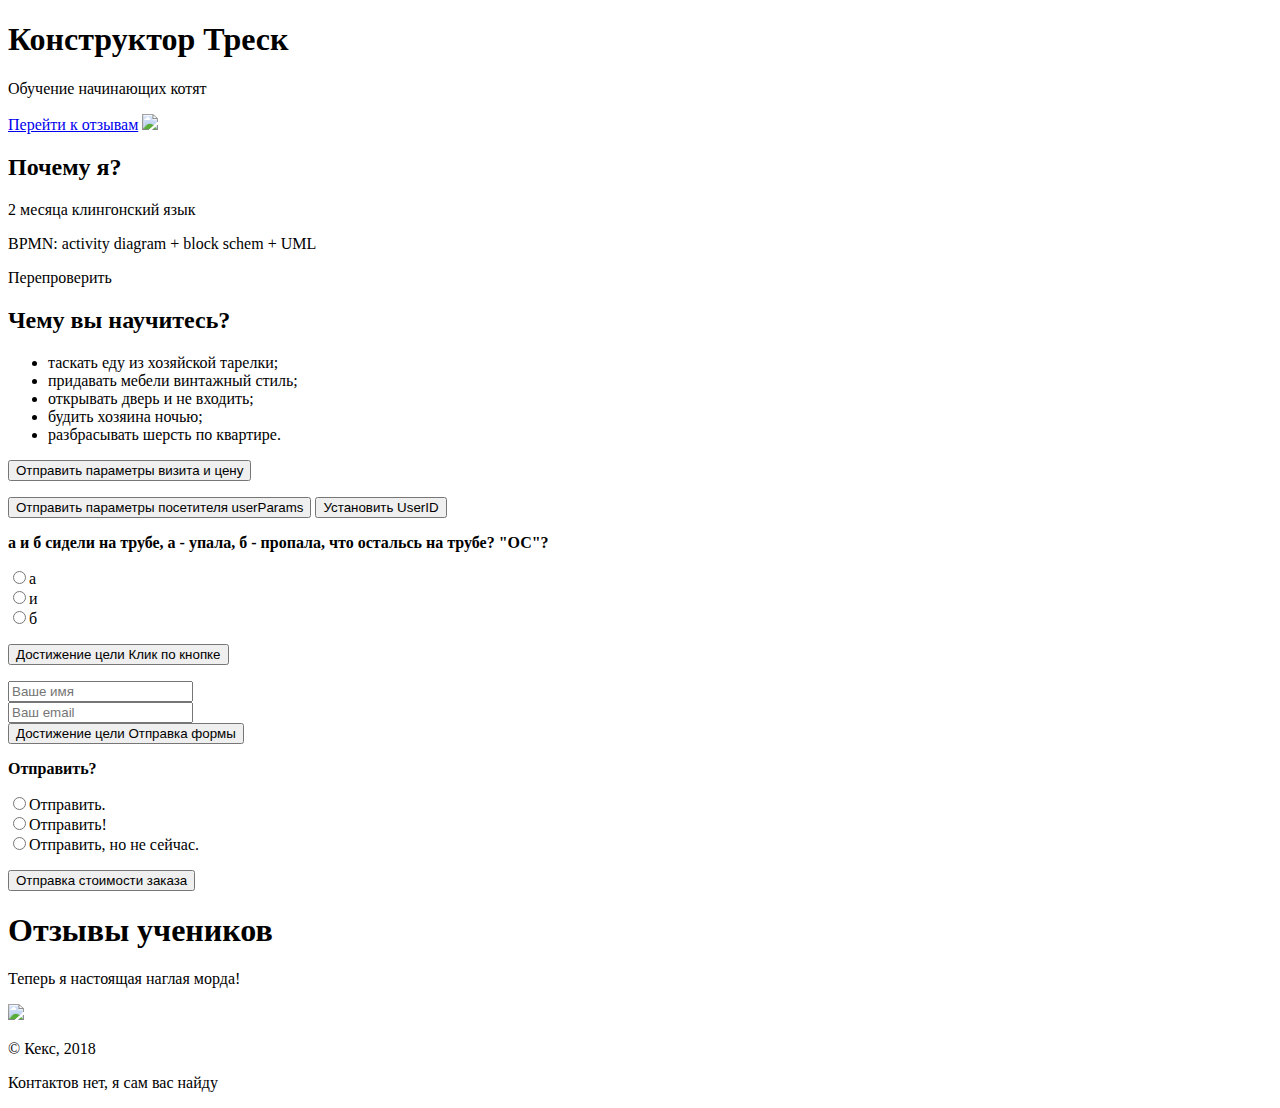
==== docs/index.html @ 1944cae2 "Update and rename page1.html to index.html" ====
<!DOCTYPE html>
<html lang="ru">
  <head>
      <!-- Yandex.Metrika counter -->
    <script type="text/javascript" >
     (function(m,e,t,r,i,k,a){m[i]=m[i]||function(){(m[i].a=m[i].a||[]).push(arguments)};
     m[i].l=1*new Date();k=e.createElement(t),a=e.getElementsByTagName(t)[0],k.async=1,k.src=r,a.parentNode.insertBefore(k,a)})
     (window, document, "script", "https://mc.yandex.ru/metrika/tag.js", "ym");
     ym(57365350, "init", {
        clickmap:true,
        trackLinks:true,
        accurateTrackBounce:true
        }
     );
    </script>
    <noscript><div><img src="https://mc.yandex.ru/watch/57365350" style="position:absolute; left:-9999px;" alt="" /></div></noscript>
    <!-- /Yandex.Metrika counter -->
    <meta charset="utf-8">
    <title>Комиссар Реекс</title>
    <link rel="stylesheet" href="style.css">
    <!-- Google Tag Manager -->
      <script>(function(w,d,s,l,i){w[l]=w[l]||[];w[l].push({'gtm.start':
      new Date().getTime(),event:'gtm.js'});var f=d.getElementsByTagName(s)[0],
      j=d.createElement(s),dl=l!='dataLayer'?'&l='+l:'';j.async=true;j.src=
      'https://www.googletagmanager.com/gtm.js?id='+i+dl;f.parentNode.insertBefore(j,f);
      })(window,document,'script','dataLayer','GTM-TLZTT7D');</script>
    <!-- End Google Tag Manager -->
  </head>
  <body class="page1">
    <!-- Google Tag Manager (noscript) -->
      <noscript><iframe src="https://www.googletagmanager.com/ns.html?id=GTM-TLZTT7D"
      height="0" width="0" style="display:none;visibility:hidden"></iframe></noscript>
    <!-- End Google Tag Manager (noscript) -->
    
    <div class="container">
      <header class="site-header">
        <h1>Конструктор Треск</h1>
        <p>Обучение начинающих котят</p>
        <a href="#feedback">Перейти к отзывам</a>
        <img src="img/keks.png">
      </header>

      <section class="features">
        <h2>Почему я?</h2>
        <p class="feature-kitten">2 месяца клингонский язык</p>
        <p class="feature-train">BPMN: activity diagram + block schem + UML</p>
        <p class="feature-cat">Перепроверить</p>
      </section>

      <section class="skills">
        <h2>Чему вы научитесь?</h2>
        <ul class="skills-list">
          <li class="skills-item">таскать еду из хозяйской тарелки;</li>
          <li class="skills-item standart">придавать мебели винтажный стиль;</li>
          <li class="skills-item standart">открывать дверь и не входить;</li>
          <li class="skills-item vip">будить хозяина ночью;</li>
          <li class="skills-item vip">разбрасывать шерсть по квартире.</li>
        </ul>
      </section>

      <!-- Отправка параметров визита и цены визита -->
      <script type="text/javascript">
          var visitParams =
          {
             test: {myVisitParam: 20200207}
          };
          var goalVisitParams =
          {
             order_price: 63.32,
             currency: "RUB"
          };  
      </script>
      <input type="button" onclick="ym(57365350, 'params', visitParams, goalVisitParams); ;return true;" value="Отправить параметры визита и цену" />

      <section id="userParams">
        <p id="param"></p>
        <form action="">
          <!-- Отправка парамтеров посетителя -->
          <input type="button" onclick="ym(57365350, 'userParams', {pets: 3,vet: true,food: 14});; return true;" value="Отправить параметры посетителя userParams" />
          <!-- Установка UserID -->
          <input type="button" onclick="ym(57365350, 'setUserID', 'UID6111');;return true;" value="Установить UserID" />
        </form>
      </section>

      <!-- Достижение цели при клике по кнопке -->
      <script type="text/javascript">
          var goalParams = {
             order_price: 1000.35,
             currency: "RUB"
          }
      </script>
      <form action="" method="get">
            <p><b>а и б сидели на трубе, а - упала, б - пропала, что остальсь на трубе? &quot;ОС&quot;?</b></p>
            <p><input type="radio" name="answer" value="a1">а<Br>
            <input type="radio" name="answer" value="a2">и<Br>
            <input type="radio" name="answer" value="a3">б</p>
            <p><input type="submit" onsubmit="ym(57365350, 'reachGoal', 'SEND_FORM_POLL', goalParams); return true;" value="Достижение цели Клик по кнопке"></p>
      </form>

      <!-- Достижение цели при отправке формы-->
      <form action="" method="POST" type="submit" onsubmit="ym(57365350, 'reachGoal', 'SEND_SING_UP');return true;"> 
        <input name="name" placeholder="Ваше имя" required> <br>
        <input type="email" name="mail" placeholder="Ваш email" required="Введите Ваш email"> <br>
        <button>Достижение цели Отправка формы</button>
      </form>

      <!-- Передача стоимости заказа из формы -->
      <script type="text/javascript">
      var goalSendOrderForm = {
      order_price: 8000,
      currency: "EUR"
      }
      </script>
      <form action="" method="get" onsubmit="ym(57365350, 'reachGoal', 'SEND_ORDER_FORM', goalSendOrderForm); return true;">
      <p><b>Отправить?</b></p>
            <p><input type="radio" name="answer" value="a1">Отправить.<Br>
            <input type="radio" name="answer" value="a2">Отправить!<Br>
            <input type="radio" name="answer" value="a3">Отправить, но не сейчас.</p>
            <p><input type="submit" onsubmit="ym(57365350, 'reachGoal', 'SEND_FORM_POLL', goalParams); return true;" value="Отправка стоимости заказа"></p>
      </form>

      <section class="feedback" id="feedback">
        <h1>Отзывы учеников</h1>
        <p>Теперь я настоящая наглая морда!</p>
        <img src="img/keks-background-dark.jpg">
      </section>


      <footer class="site-footer">
        <p>© Кекс, 2018</p>
        <p>Контактов нет, я сам вас найду</p>
      </footer>
      
    </div>
  </body>
</html>
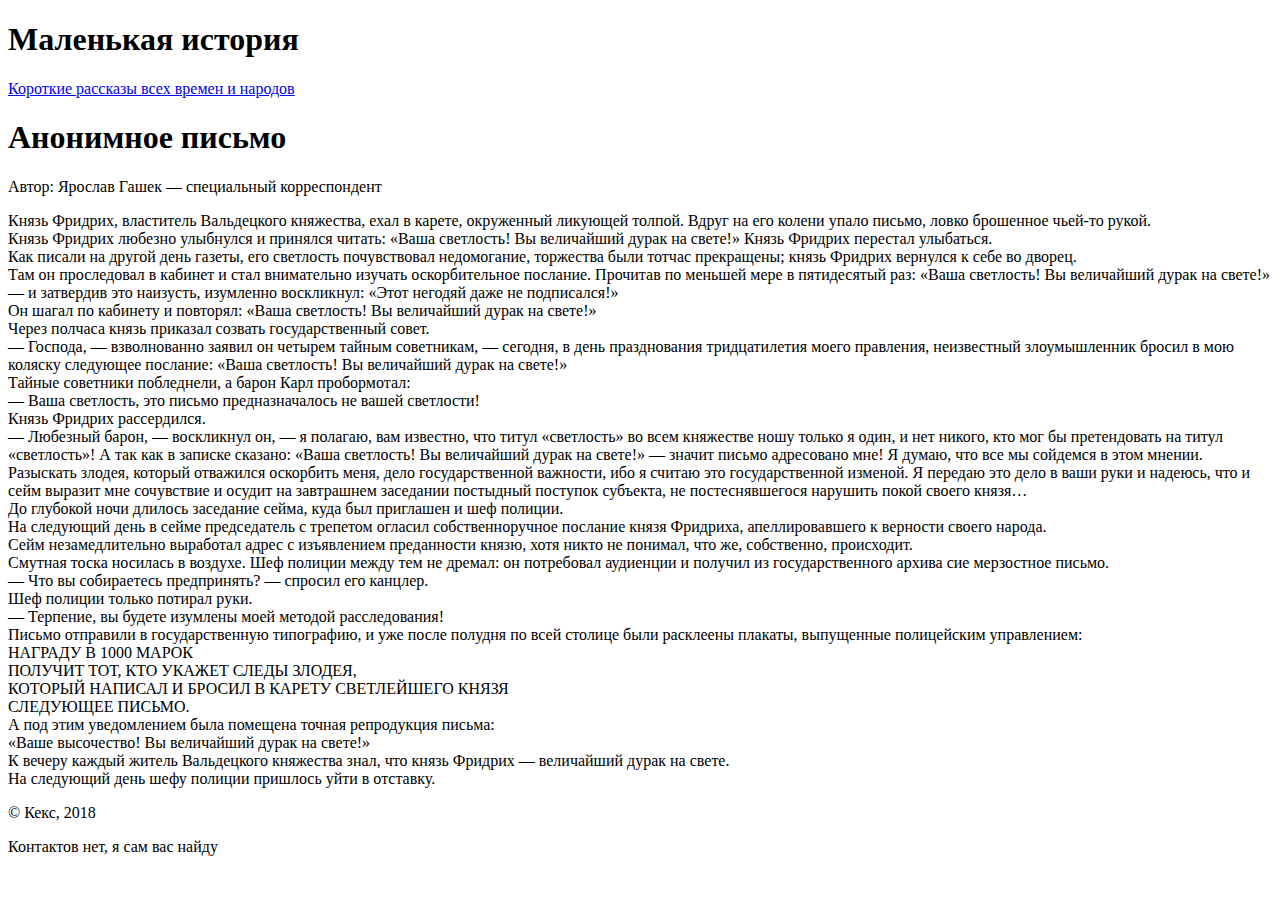
==== commit d453ed87: "little story" ====
--- a/docs/index.html
+++ b/docs/index.html
@@ -1,5 +1,6 @@
 <!DOCTYPE html>
 <html lang="ru">
+<!-- Vocabulary  -->
   <head>
       <!-- Yandex.Metrika counter -->
     <script type="text/javascript" >
@@ -13,7 +14,9 @@
         }
      );
     </script>
-    <noscript><div><img src="https://mc.yandex.ru/watch/57365350" style="position:absolute; left:-9999px;" alt="" /></div></noscript>
+    <noscript>
+      <div><img src="https://mc.yandex.ru/watch/57365350" style="position:absolute; left:-9999px;" alt="" /></div>
+    </noscript>
     <!-- /Yandex.Metrika counter -->
     <meta charset="utf-8">
     <title>Комиссар Реекс</title>
@@ -34,96 +37,53 @@
     
     <div class="container">
       <header class="site-header">
-        <h1>Конструктор Треск</h1>
-        <p>Обучение начинающих котят</p>
-        <a href="#feedback">Перейти к отзывам</a>
-        <img src="img/keks.png">
+        <h1>Маленькая история</h1>
+        <p>
+         <a href="https://zen.yandex.ru/azibuli">Короткие рассказы всех времен и народов</a>
+        </p>
       </header>
+     
+      <div itemscope itemtype="http://schema.org/NewsArticle">
+        <h1 itemprop="headline">Анонимное письмо</h1>
+        <p itemprop="author" itemscope itemtype="http://schema.org/Person"> 
+           Автор: <span itemprop="name">Ярослав Гашек</span> — 
+           <span itemprop="jobTitle">специальный корреспондент</span> </p>
+        <p itemprop="articleBody">Князь Фридрих, властитель Вальдецкого княжества, ехал в карете, окруженный ликующей толпой. Вдруг на его колени упало письмо, ловко брошенное чьей-то рукой.<br>
+          Князь Фридрих любезно улыбнулся и принялся читать: «Ваша светлость! Вы величайший дурак на свете!»
+          Князь Фридрих перестал улыбаться.<br>
+          Как писали на другой день газеты, его светлость почувствовал недомогание, торжества были тотчас прекращены; князь Фридрих вернулся к себе во дворец.<br>
+          Там он проследовал в кабинет и стал внимательно изучать оскорбительное послание. Прочитав по меньшей мере в пятидесятый раз: «Ваша светлость! Вы величайший дурак на свете!» — и затвердив это наизусть, изумленно воскликнул: «Этот негодяй даже не подписался!»<br>
+          Он шагал по кабинету и повторял: «Ваша светлость! Вы величайший дурак на свете!»<br>
+          Через полчаса князь приказал созвать государственный совет.<br>
+          — Господа, — взволнованно заявил он четырем тайным советникам, — сегодня, в день празднования тридцатилетия моего правления, неизвестный злоумышленник бросил в мою коляску следующее послание: «Ваша светлость! Вы величайший дурак на свете!»<br>
+          Тайные советники побледнели, а барон Карл пробормотал:<br>
+          — Ваша светлость, это письмо предназначалось не вашей светлости!<br>
+          Князь Фридрих рассердился.<br>
+          — Любезный барон, — воскликнул он, — я полагаю, вам известно, что титул «светлость» во всем княжестве ношу только я один, и нет никого, кто мог бы претендовать на титул «светлость»! А так как в записке сказано: «Ваша светлость! Вы величайший дурак на свете!» — значит письмо адресовано мне! Я думаю, что все мы сойдемся в этом мнении. Разыскать злодея, который отважился оскорбить меня, дело государственной важности, ибо я считаю это государственной изменой. Я передаю это дело в ваши руки и надеюсь, что и сейм выразит мне сочувствие и осудит на завтрашнем заседании постыдный поступок субъекта, не постеснявшегося нарушить покой своего князя…<br>
+          До глубокой ночи длилось заседание сейма, куда был приглашен и шеф полиции.<br>
+          На следующий день в сейме председатель с трепетом огласил собственноручное послание князя Фридриха, апеллировавшего к верности своего народа.<br>
+          Сейм незамедлительно выработал адрес с изъявлением преданности князю, хотя никто не понимал, что же, собственно, происходит.<br>
+          Смутная тоска носилась в воздухе. Шеф полиции между тем не дремал: он потребовал аудиенции и получил из государственного архива сие мерзостное письмо.<br>
+          — Что вы собираетесь предпринять? — спросил его канцлер.<br>
+          Шеф полиции только потирал руки.<br>
+          — Терпение, вы будете изумлены моей методой расследования!<br>
+          Письмо отправили в государственную типографию, и уже после полудня по всей столице были расклеены плакаты, выпущенные полицейским управлением:<br>
 
-      <section class="features">
-        <h2>Почему я?</h2>
-        <p class="feature-kitten">2 месяца клингонский язык</p>
-        <p class="feature-train">BPMN: activity diagram + block schem + UML</p>
-        <p class="feature-cat">Перепроверить</p>
-      </section>
+        </b>НАГРАДУ В 1000 МАРОК<br>
 
-      <section class="skills">
-        <h2>Чему вы научитесь?</h2>
-        <ul class="skills-list">
-          <li class="skills-item">таскать еду из хозяйской тарелки;</li>
-          <li class="skills-item standart">придавать мебели винтажный стиль;</li>
-          <li class="skills-item standart">открывать дверь и не входить;</li>
-          <li class="skills-item vip">будить хозяина ночью;</li>
-          <li class="skills-item vip">разбрасывать шерсть по квартире.</li>
-        </ul>
-      </section>
+          ПОЛУЧИТ ТОТ, КТО УКАЖЕТ СЛЕДЫ ЗЛОДЕЯ,<br>
 
-      <!-- Отправка параметров визита и цены визита -->
-      <script type="text/javascript">
-          var visitParams =
-          {
-             test: {myVisitParam: 20200207}
-          };
-          var goalVisitParams =
-          {
-             order_price: 63.32,
-             currency: "RUB"
-          };  
-      </script>
-      <input type="button" onclick="ym(57365350, 'params', visitParams, goalVisitParams); ;return true;" value="Отправить параметры визита и цену" />
+          КОТОРЫЙ НАПИСАЛ И БРОСИЛ В КАРЕТУ СВЕТЛЕЙШЕГО КНЯЗЯ<br>
 
-      <section id="userParams">
-        <p id="param"></p>
-        <form action="">
-          <!-- Отправка парамтеров посетителя -->
-          <input type="button" onclick="ym(57365350, 'userParams', {pets: 3,vet: true,food: 14});; return true;" value="Отправить параметры посетителя userParams" />
-          <!-- Установка UserID -->
-          <input type="button" onclick="ym(57365350, 'setUserID', 'UID6111');;return true;" value="Установить UserID" />
-        </form>
-      </section>
+          СЛЕДУЮЩЕЕ ПИСЬМО.<br></b>
 
-      <!-- Достижение цели при клике по кнопке -->
-      <script type="text/javascript">
-          var goalParams = {
-             order_price: 1000.35,
-             currency: "RUB"
-          }
-      </script>
-      <form action="" method="get">
-            <p><b>а и б сидели на трубе, а - упала, б - пропала, что остальсь на трубе? &quot;ОС&quot;?</b></p>
-            <p><input type="radio" name="answer" value="a1">а<Br>
-            <input type="radio" name="answer" value="a2">и<Br>
-            <input type="radio" name="answer" value="a3">б</p>
-            <p><input type="submit" onsubmit="ym(57365350, 'reachGoal', 'SEND_FORM_POLL', goalParams); return true;" value="Достижение цели Клик по кнопке"></p>
-      </form>
+          А под этим уведомлением была помещена точная репродукция письма:<br>
+          «Ваше высочество! Вы величайший дурак на свете!»<br>
 
-      <!-- Достижение цели при отправке формы-->
-      <form action="" method="POST" type="submit" onsubmit="ym(57365350, 'reachGoal', 'SEND_SING_UP');return true;"> 
-        <input name="name" placeholder="Ваше имя" required> <br>
-        <input type="email" name="mail" placeholder="Ваш email" required="Введите Ваш email"> <br>
-        <button>Достижение цели Отправка формы</button>
-      </form>
-
-      <!-- Передача стоимости заказа из формы -->
-      <script type="text/javascript">
-      var goalSendOrderForm = {
-      order_price: 8000,
-      currency: "EUR"
-      }
-      </script>
-      <form action="" method="get" onsubmit="ym(57365350, 'reachGoal', 'SEND_ORDER_FORM', goalSendOrderForm); return true;">
-      <p><b>Отправить?</b></p>
-            <p><input type="radio" name="answer" value="a1">Отправить.<Br>
-            <input type="radio" name="answer" value="a2">Отправить!<Br>
-            <input type="radio" name="answer" value="a3">Отправить, но не сейчас.</p>
-            <p><input type="submit" onsubmit="ym(57365350, 'reachGoal', 'SEND_FORM_POLL', goalParams); return true;" value="Отправка стоимости заказа"></p>
-      </form>
-
-      <section class="feedback" id="feedback">
-        <h1>Отзывы учеников</h1>
-        <p>Теперь я настоящая наглая морда!</p>
-        <img src="img/keks-background-dark.jpg">
-      </section>
+          К вечеру каждый житель Вальдецкого княжества знал, что князь Фридрих — величайший дурак на свете.<br>
+          На следующий день шефу полиции пришлось уйти в отставку.<br>
+        </p>
+     </div>
 
 
       <footer class="site-footer">
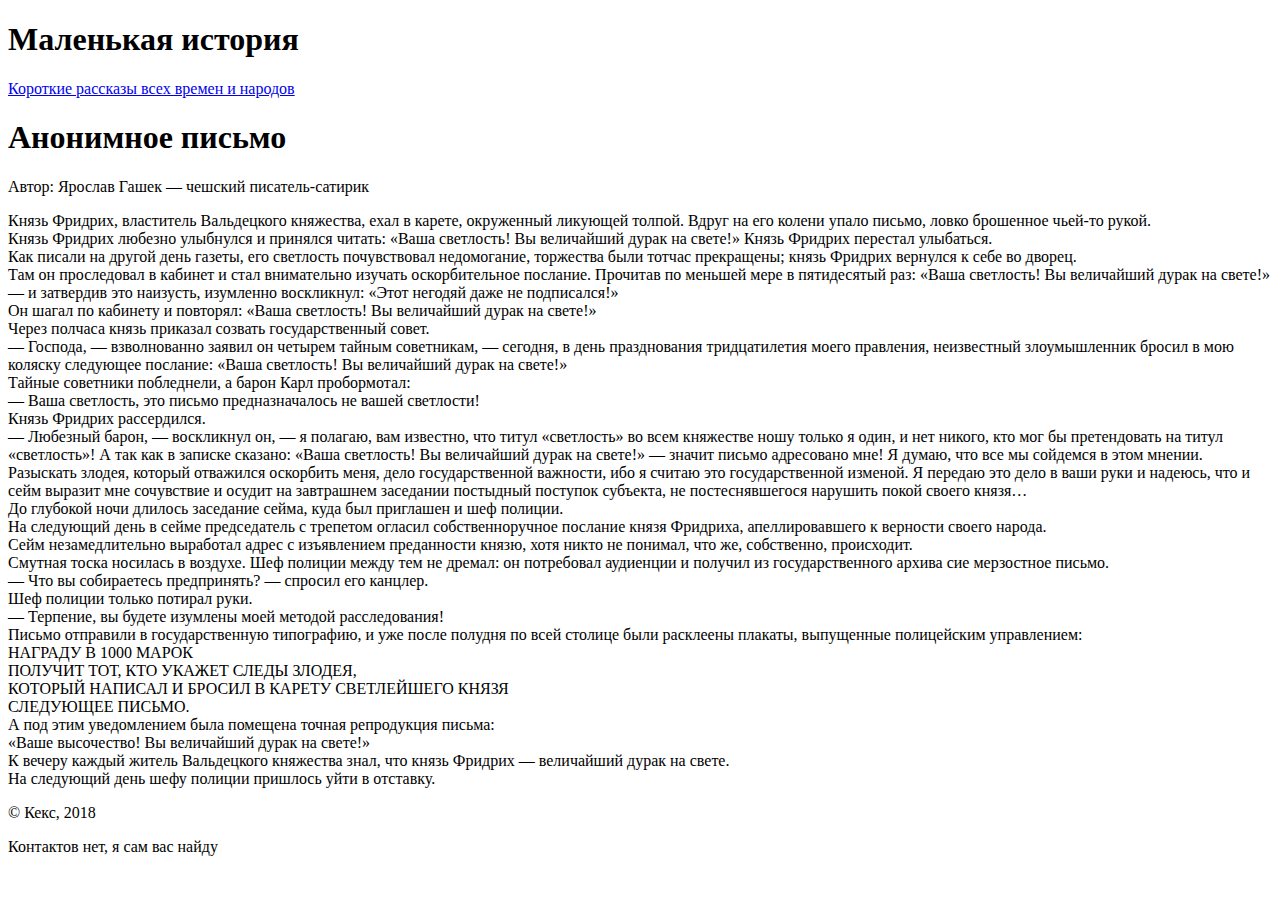
==== commit 8d1a03f0: "автор" ====
--- a/docs/index.html
+++ b/docs/index.html
@@ -47,7 +47,7 @@
         <h1 itemprop="headline">Анонимное письмо</h1>
         <p itemprop="author" itemscope itemtype="http://schema.org/Person"> 
            Автор: <span itemprop="name">Ярослав Гашек</span> — 
-           <span itemprop="jobTitle">специальный корреспондент</span> </p>
+           <span itemprop="jobTitle">чешский писатель-сатирик</span> </p>
         <p itemprop="articleBody">Князь Фридрих, властитель Вальдецкого княжества, ехал в карете, окруженный ликующей толпой. Вдруг на его колени упало письмо, ловко брошенное чьей-то рукой.<br>
           Князь Фридрих любезно улыбнулся и принялся читать: «Ваша светлость! Вы величайший дурак на свете!»
           Князь Фридрих перестал улыбаться.<br>
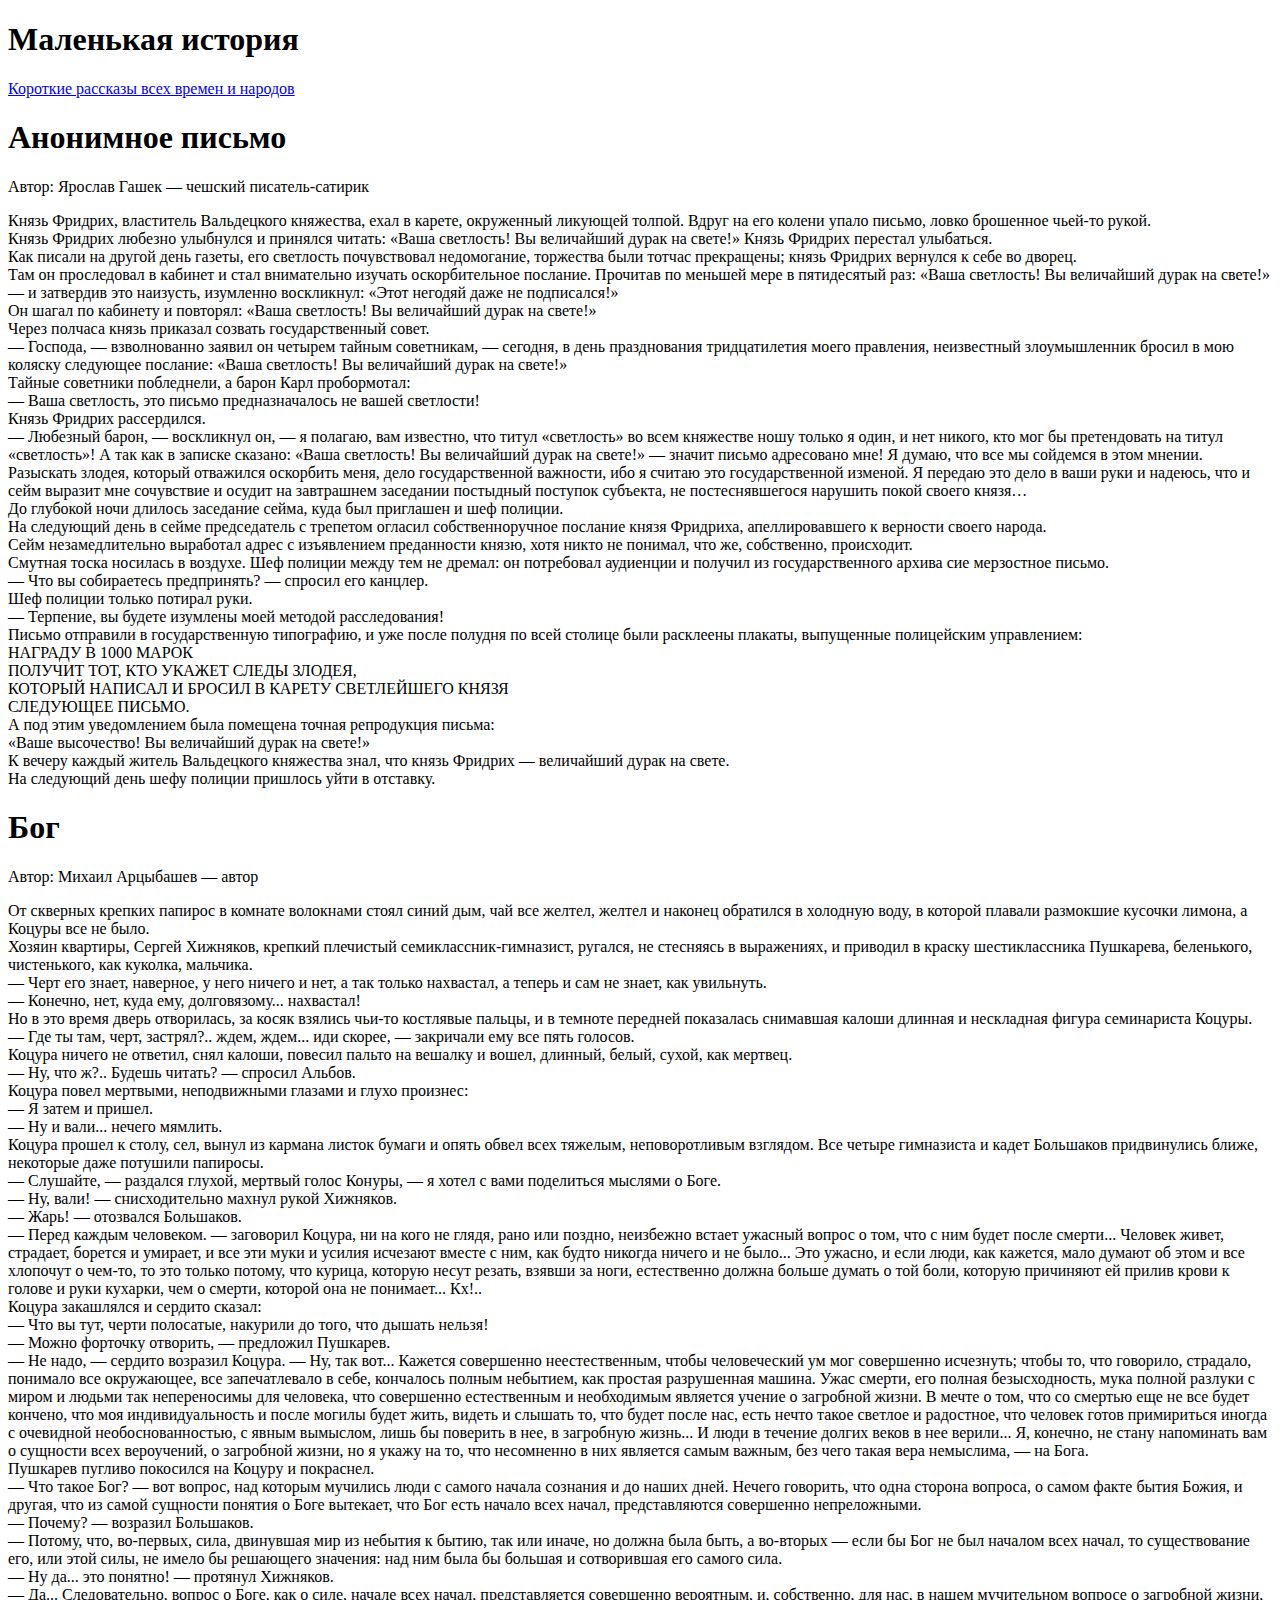
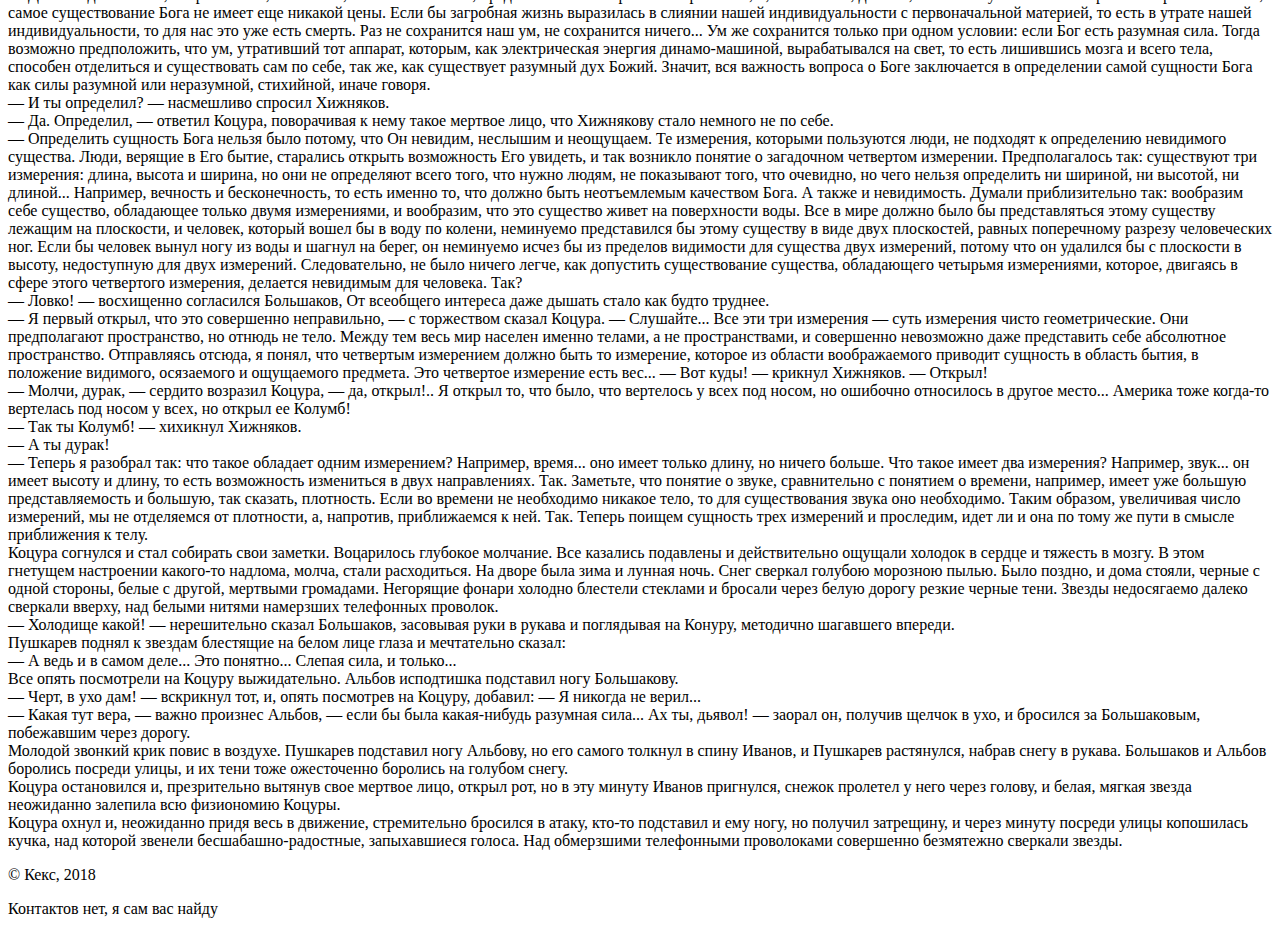
==== commit 7941ddb9: "бог" ====
--- a/docs/index.html
+++ b/docs/index.html
@@ -85,6 +85,63 @@
         </p>
      </div>
 
+     <div itemscope itemtype="http://schema.org/NewsArticle">
+      <h1 itemprop="headline">Бог</h1>
+      <p itemprop="author" itemscope itemtype="http://schema.org/Person"> 
+         Автор: <span itemprop="name">Михаил Арцыбашев</span> — 
+         <span itemprop="jobTitle">автор</span> </p>
+      <p itemprop="articleBody">От скверных крепких папирос в комнате волокнами стоял синий дым, чай все желтел, желтел и наконец обратился в холодную воду, в которой плавали размокшие кусочки лимона, а Коцуры все не было.<br>
+        Хозяин квартиры, Сергей Хижняков, крепкий плечистый семиклассник-гимназист, ругался, не стесняясь в выражениях, и приводил в краску шестиклассника Пушкарева, беленького, чистенького, как куколка, мальчика.<br>
+        — Черт его знает, наверное, у него ничего и нет, а так только нахвастал, а теперь и сам не знает, как увильнуть.<br>
+        — Конечно, нет, куда ему, долговязому... нахвастал!<br>
+        Но в это время дверь отворилась, за косяк взялись чьи-то костлявые пальцы, и в темноте передней показалась снимавшая калоши длинная и нескладная фигура семинариста Коцуры.<br>
+        — Где ты там, черт, застрял?.. ждем, ждем... иди скорее, — закричали ему все пять голосов.<br>
+        Коцура ничего не ответил, снял калоши, повесил пальто на вешалку и вошел, длинный, белый, сухой, как мертвец.<br>
+        — Ну, что ж?.. Будешь читать? — спросил Альбов.<br>
+        Коцура повел мертвыми, неподвижными глазами и глухо произнес:<br>
+        — Я затем и пришел.<br>
+        — Ну и вали... нечего мямлить.<br>
+        Коцура прошел к столу, сел, вынул из кармана листок бумаги и опять обвел всех тяжелым, неповоротливым взглядом.
+        Все четыре гимназиста и кадет Большаков придвинулись ближе, некоторые даже потушили папиросы.<br>
+        — Слушайте, — раздался глухой, мертвый голос Конуры, — я хотел с вами поделиться мыслями о Боге.<br>
+        — Ну, вали! — снисходительно махнул рукой Хижняков.<br>
+        — Жарь! — отозвался Большаков.<br>
+        — Перед каждым человеком. — заговорил Коцура, ни на кого не глядя, рано или поздно, неизбежно встает ужасный вопрос о том, что с ним будет после смерти... Человек живет, страдает, борется и умирает, и все эти муки и усилия исчезают вместе с ним, как будто никогда ничего и не было... Это ужасно, и если люди, как кажется, мало думают об этом и все хлопочут о чем-то, то это только потому, что курица, которую несут резать, взявши за ноги, естественно должна больше думать о той боли, которую причиняют ей прилив крови к голове и руки кухарки, чем о смерти, которой она не понимает... Кх!..<br>
+        Коцура закашлялся и сердито сказал:<br>
+        — Что вы тут, черти полосатые, накурили до того, что дышать нельзя!<br>
+        — Можно форточку отворить, — предложил Пушкарев.<br>
+        — Не надо, — сердито возразил Коцура. — Ну, так вот... Кажется совершенно неестественным, чтобы человеческий ум мог совершенно исчезнуть; чтобы то, что говорило, страдало, понимало все окружающее, все запечатлевало в себе, кончалось полным небытием, как простая разрушенная машина. Ужас смерти, его полная безысходность, мука полной разлуки с миром и людьми так непереносимы для человека, что совершенно естественным и необходимым является учение о загробной жизни. В мечте о том, что со смертью еще не все будет кончено, что моя индивидуальность и после могилы будет жить, видеть и слышать то, что будет после нас, есть нечто такое светлое и радостное, что человек готов примириться иногда с очевидной необоснованностью, с явным вымыслом, лишь бы поверить в нее, в загробную жизнь... И люди в течение долгих веков в нее верили... Я, конечно, не стану напоминать вам о сущности всех вероучений, о загробной жизни, но я укажу на то, что несомненно в них является самым важным, без чего такая вера немыслима, — на Бога.<br>
+        Пушкарев пугливо покосился на Коцуру и покраснел.<br>
+        — Что такое Бог? — вот вопрос, над которым мучились люди с самого начала сознания и до наших дней. Нечего говорить, что одна сторона вопроса, о самом факте бытия Божия, и другая, что из самой сущности понятия о Боге вытекает, что Бог есть начало всех начал, представляются совершенно непреложными.<br>
+        — Почему? — возразил Большаков.<br>
+        — Потому, что, во-первых, сила, двинувшая мир из небытия к бытию, так или иначе, но должна была быть, а во-вторых — если бы Бог не был началом всех начал, то существование его, или этой силы, не имело бы решающего значения: над ним была бы большая и сотворившая его самого сила.<br>
+        — Ну да... это понятно! — протянул Хижняков.<br>
+        — Да... Следовательно, вопрос о Боге, как о силе, начале всех начал, представляется совершенно вероятным, и, собственно, для нас, в нашем мучительном вопросе о загробной жизни, самое существование Бога не имеет еще никакой цены. Если бы загробная жизнь выразилась в слиянии нашей индивидуальности с первоначальной материей, то есть в утрате нашей индивидуальности, то для нас это уже есть смерть. Раз не сохранится наш ум, не сохранится ничего... Ум же сохранится только при одном условии: если Бог есть разумная сила. Тогда возможно предположить, что ум, утративший тот аппарат, которым, как электрическая энергия динамо-машиной, вырабатывался на свет, то есть лишившись мозга и всего тела, способен отделиться и существовать сам по себе, так же, как существует разумный дух Божий. Значит, вся важность вопроса о Боге заключается в определении самой сущности Бога как силы разумной или неразумной, стихийной, иначе говоря.<br>
+        — И ты определил? — насмешливо спросил Хижняков.<br>
+        — Да. Определил, — ответил Коцура, поворачивая к нему такое мертвое лицо, что Хижнякову стало немного не по себе.<br>
+        — Определить сущность Бога нельзя было потому, что Он невидим, неслышим и неощущаем. Те измерения, которыми пользуются люди, не подходят к определению невидимого существа. Люди, верящие в Его бытие, старались открыть возможность Его увидеть, и так возникло понятие о загадочном четвертом измерении. Предполагалось так: существуют три измерения: длина, высота и ширина, но они не определяют всего того, что нужно людям, не показывают того, что очевидно, но чего нельзя определить ни шириной, ни высотой, ни длиной... Например, вечность и бесконечность, то есть именно то, что должно быть неотъемлемым качеством Бога. А также и невидимость. Думали приблизительно так: вообразим себе существо, обладающее только двумя измерениями, и вообразим, что это существо живет на поверхности воды. Все в мире должно было бы представляться этому существу лежащим на плоскости, и человек, который вошел бы в воду по колени, неминуемо представился бы этому существу в виде двух плоскостей, равных поперечному разрезу человеческих ног. Если бы человек вынул ногу из воды и шагнул на берег, он неминуемо исчез бы из пределов видимости для существа двух измерений, потому что он удалился бы с плоскости в высоту, недоступную для двух измерений. Следовательно, не было ничего легче, как допустить существование существа, обладающего четырьмя измерениями, которое, двигаясь в сфере этого четвертого измерения, делается невидимым для человека. Так?<br>
+        — Ловко! — восхищенно согласился Большаков, От всеобщего интереса даже дышать стало как будто труднее.<br>
+        — Я первый открыл, что это совершенно неправильно, — с торжеством сказал Коцура. — Слушайте... Все эти три измерения — суть измерения чисто геометрические. Они предполагают пространство, но отнюдь не тело. Между тем весь мир населен именно телами, а не пространствами, и совершенно невозможно даже представить себе абсолютное пространство. Отправляясь отсюда, я понял, что четвертым измерением должно быть то измерение, которое из области воображаемого приводит сущность в область бытия, в положение видимого, осязаемого и ощущаемого предмета. Это четвертое измерение есть вес...
+        — Вот куды! — крикнул Хижняков. — Открыл!<br>
+        — Молчи, дурак, — сердито возразил Коцура, — да, открыл!.. Я открыл то, что было, что вертелось у всех под носом, но ошибочно относилось в другое место... Америка тоже когда-то вертелась под носом у всех, но открыл ее Колумб!<br>
+        — Так ты Колумб! — хихикнул Хижняков.<br>
+        — А ты дурак!<br>
+        — Теперь я разобрал так: что такое обладает одним измерением? Например, время... оно имеет только длину, но ничего больше. Что такое имеет два измерения? Например, звук... он имеет высоту и длину, то есть возможность измениться в двух направлениях. Так. Заметьте, что понятие о звуке, сравнительно с понятием о времени, например, имеет уже большую представляемость и большую, так сказать, плотность. Если во времени не необходимо никакое тело, то для существования звука оно необходимо. Таким образом, увеличивая число измерений, мы не отделяемся от плотности, а, напротив, приближаемся к ней. Так. Теперь поищем сущность трех измерений и проследим, идет ли и она по тому же пути в смысле приближения к телу.<br>
+        Коцура согнулся и стал собирать свои заметки. Воцарилось глубокое молчание. Все казались подавлены и действительно ощущали холодок в сердце и тяжесть в мозгу. В этом гнетущем настроении какого-то надлома, молча, стали расходиться.
+        На дворе была зима и лунная ночь. Снег сверкал голубою морозною пылью. Было поздно, и дома стояли, черные с одной стороны, белые с другой, мертвыми громадами. Негорящие фонари холодно блестели стеклами и бросали через белую дорогу резкие черные тени. Звезды недосягаемо далеко сверкали вверху, над белыми нитями намерзших телефонных проволок.<br>
+        — Холодище какой! — нерешительно сказал Большаков, засовывая руки в рукава и поглядывая на Конуру, методично шагавшего впереди.<br>
+        Пушкарев поднял к звездам блестящие на белом лице глаза и мечтательно сказал:<br>
+        — А ведь и в самом деле... Это понятно... Слепая сила, и только...<br>
+        Все опять посмотрели на Коцуру выжидательно. Альбов исподтишка подставил ногу Большакову.<br>
+        — Черт, в ухо дам! — вскрикнул тот, и, опять посмотрев на Коцуру, добавил: — Я никогда не верил...<br>
+        — Какая тут вера, — важно произнес Альбов, — если бы была какая-нибудь разумная сила... Ах ты, дьявол! — заорал он, получив щелчок в ухо, и бросился за Большаковым, побежавшим через дорогу.<br>
+        Молодой звонкий крик повис в воздухе. Пушкарев подставил ногу Альбову, но его самого толкнул в спину Иванов, и Пушкарев растянулся, набрав снегу в рукава. Большаков и Альбов боролись посреди улицы, и их тени тоже ожесточенно боролись на голубом снегу.<br>
+        Коцура остановился и, презрительно вытянув свое мертвое лицо, открыл рот, но в эту минуту Иванов пригнулся, снежок пролетел у него через голову, и белая, мягкая звезда неожиданно залепила всю физиономию Коцуры.<br>
+        Коцура охнул и, неожиданно придя весь в движение, стремительно бросился в атаку, кто-то подставил и ему ногу, но получил затрещину, и через минуту посреди улицы копошилась кучка, над которой звенели бесшабашно-радостные, запыхавшиеся голоса.
+        Над обмерзшими телефонными проволоками совершенно безмятежно сверкали звезды. <br>
+        </p>
+   </div>
+
 
       <footer class="site-footer">
         <p>© Кекс, 2018</p>
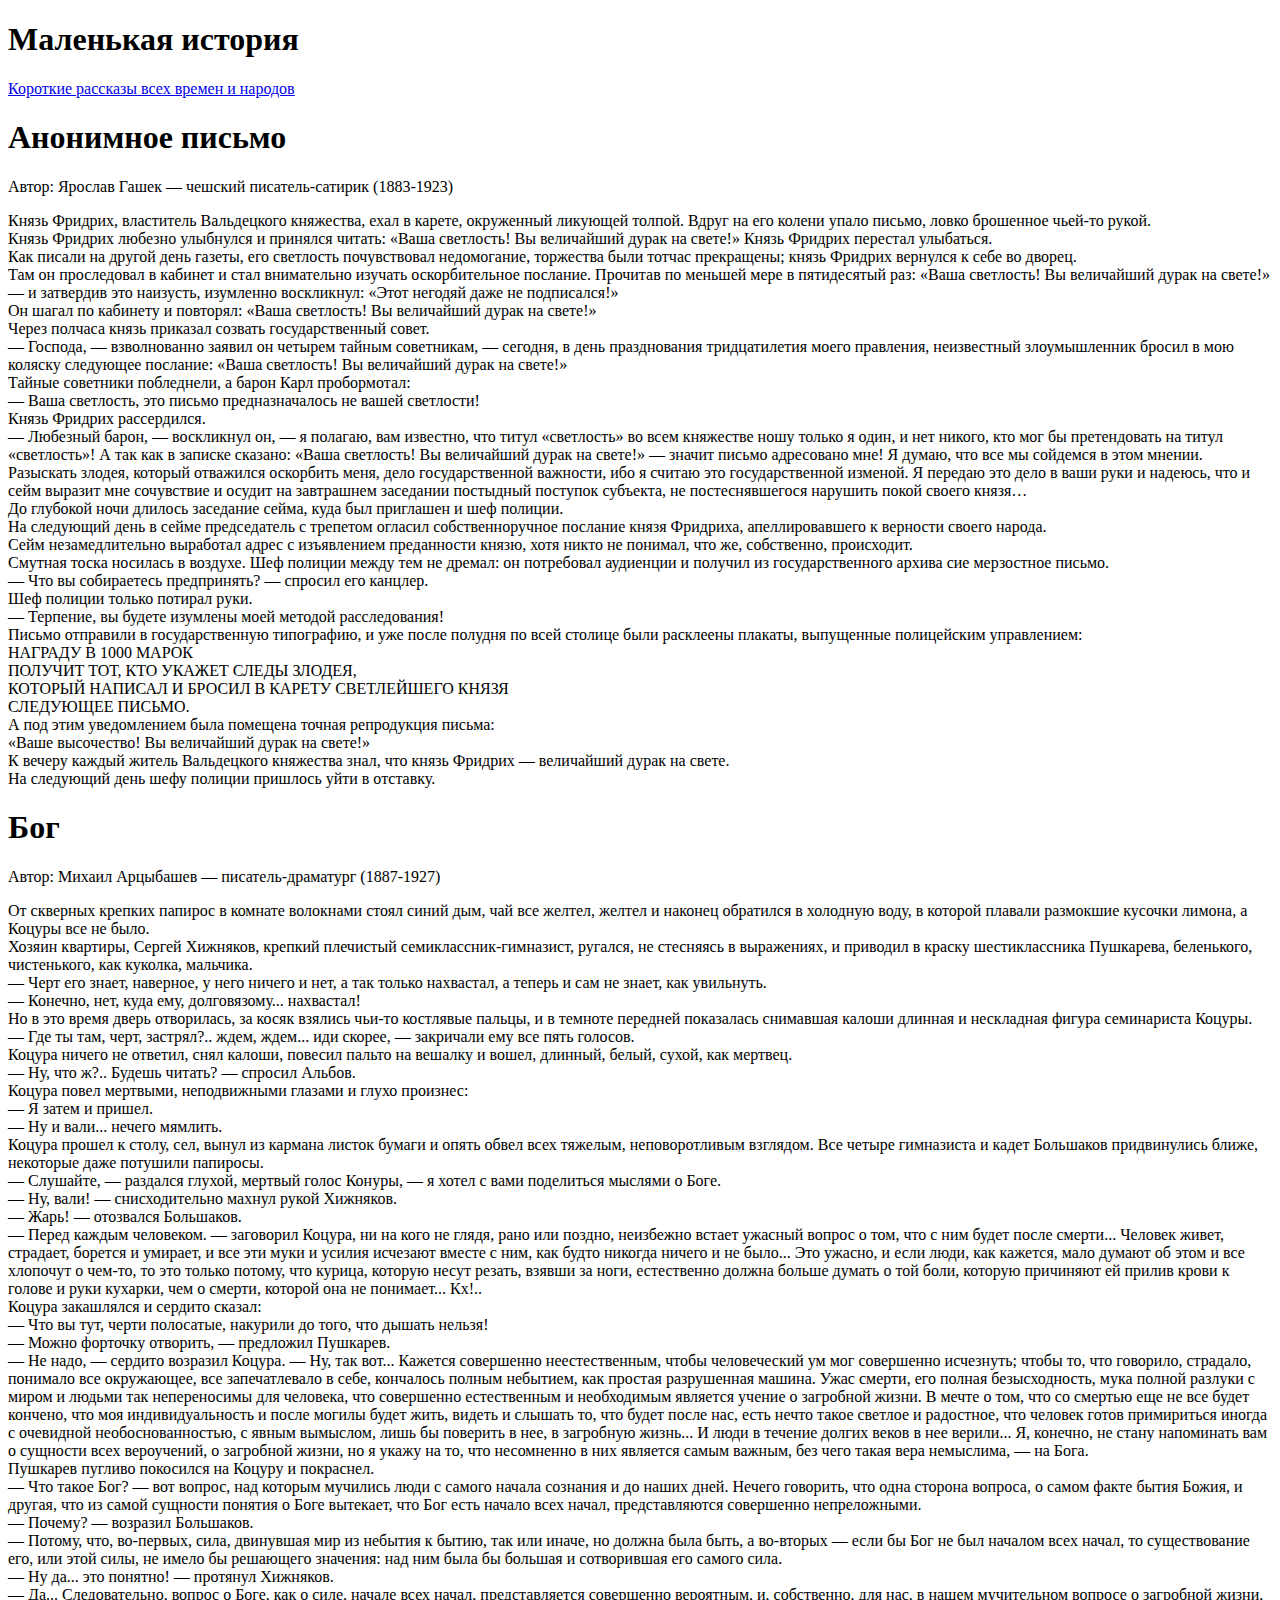
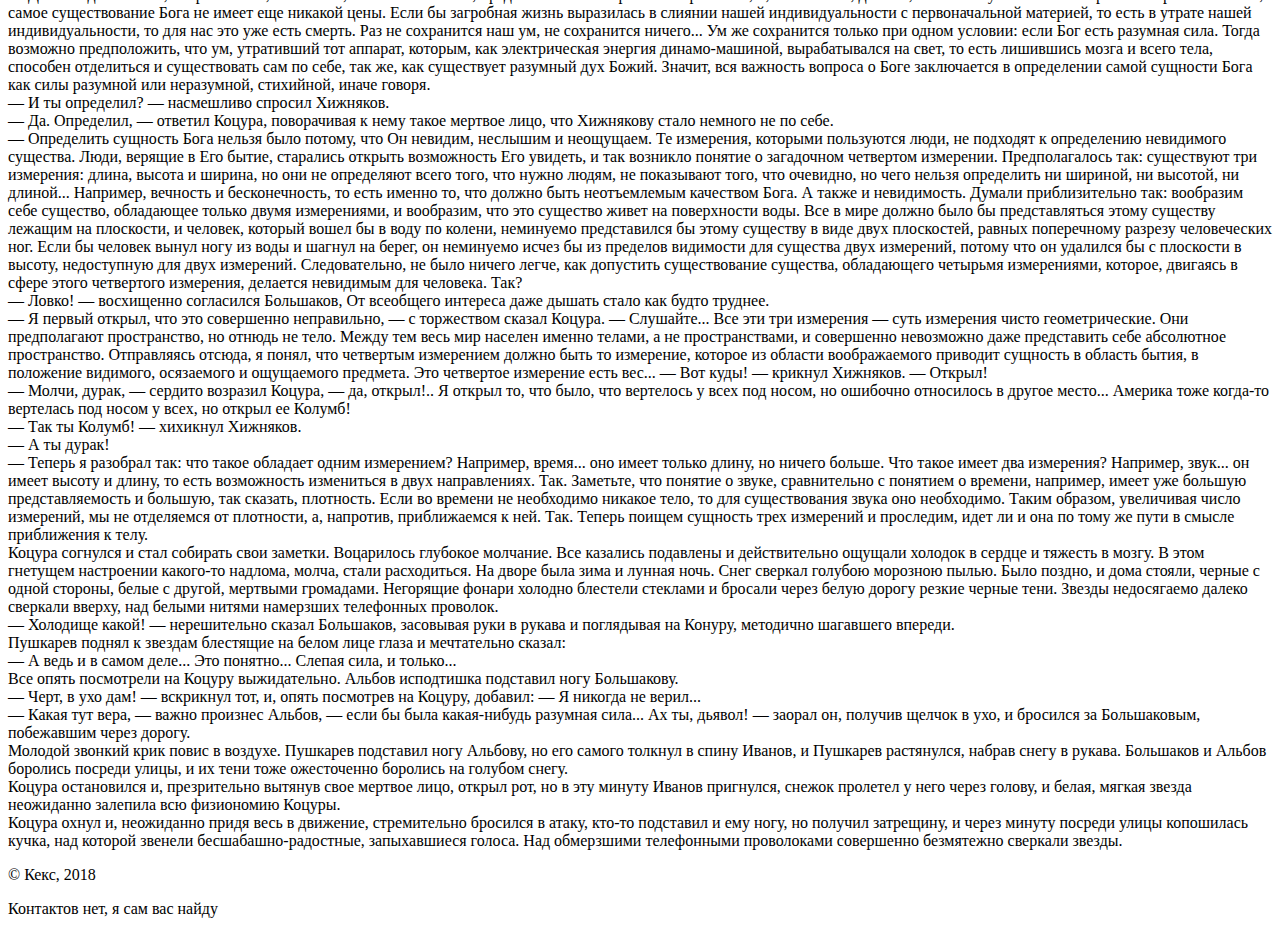
==== commit 4c9c4053: "годы жизни" ====
--- a/docs/index.html
+++ b/docs/index.html
@@ -47,7 +47,7 @@
         <h1 itemprop="headline">Анонимное письмо</h1>
         <p itemprop="author" itemscope itemtype="http://schema.org/Person"> 
            Автор: <span itemprop="name">Ярослав Гашек</span> — 
-           <span itemprop="jobTitle">чешский писатель-сатирик</span> </p>
+           <span itemprop="jobTitle">чешский писатель-сатирик (1883-1923)</span> </p>
         <p itemprop="articleBody">Князь Фридрих, властитель Вальдецкого княжества, ехал в карете, окруженный ликующей толпой. Вдруг на его колени упало письмо, ловко брошенное чьей-то рукой.<br>
           Князь Фридрих любезно улыбнулся и принялся читать: «Ваша светлость! Вы величайший дурак на свете!»
           Князь Фридрих перестал улыбаться.<br>
@@ -89,7 +89,7 @@
       <h1 itemprop="headline">Бог</h1>
       <p itemprop="author" itemscope itemtype="http://schema.org/Person"> 
          Автор: <span itemprop="name">Михаил Арцыбашев</span> — 
-         <span itemprop="jobTitle">автор</span> </p>
+         <span itemprop="jobTitle">писатель-драматург (1887-1927)</span> </p>
       <p itemprop="articleBody">От скверных крепких папирос в комнате волокнами стоял синий дым, чай все желтел, желтел и наконец обратился в холодную воду, в которой плавали размокшие кусочки лимона, а Коцуры все не было.<br>
         Хозяин квартиры, Сергей Хижняков, крепкий плечистый семиклассник-гимназист, ругался, не стесняясь в выражениях, и приводил в краску шестиклассника Пушкарева, беленького, чистенького, как куколка, мальчика.<br>
         — Черт его знает, наверное, у него ничего и нет, а так только нахвастал, а теперь и сам не знает, как увильнуть.<br>
